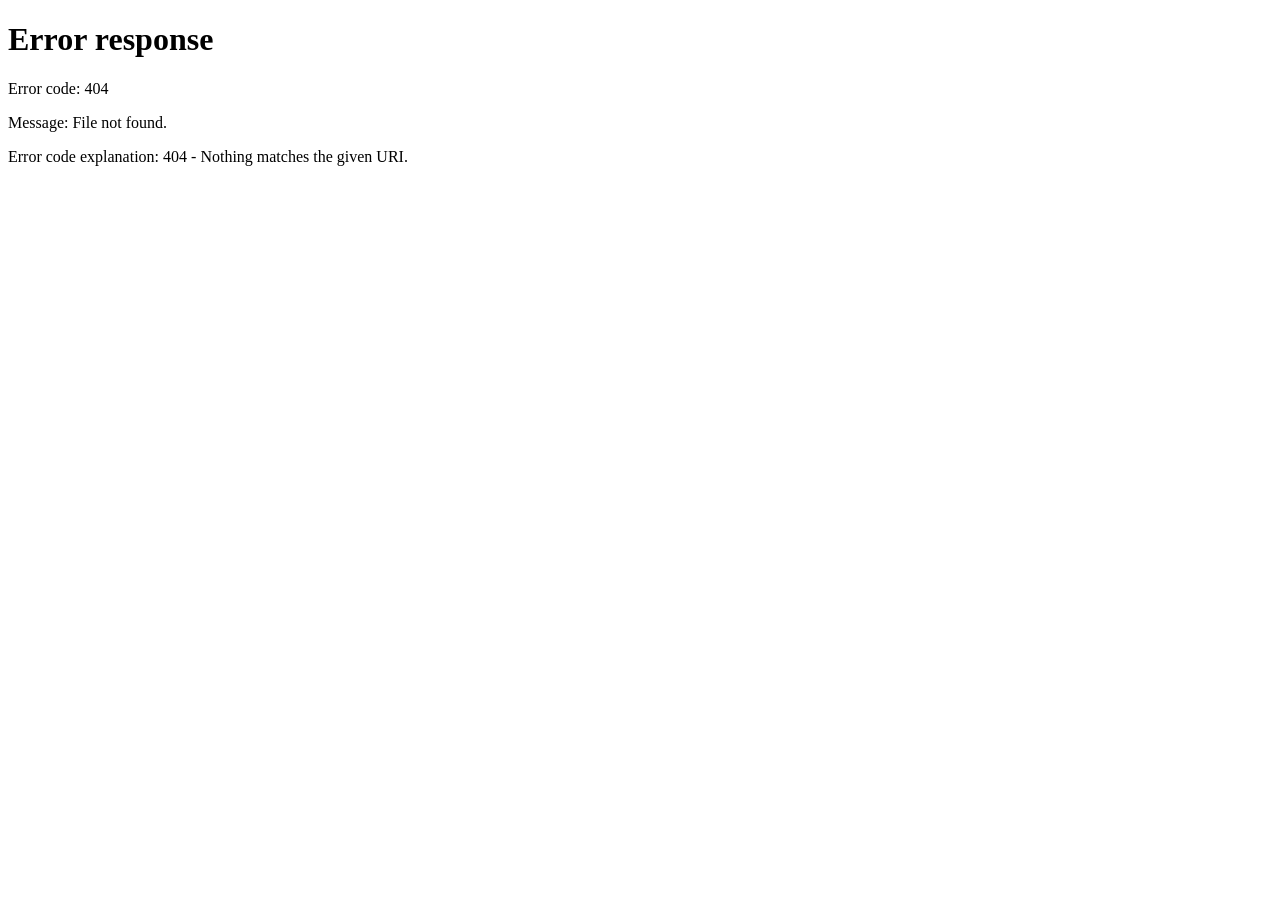
==== Dashboard.html @ f4b06d3c "added dashboard and registration" ====
<!DOCTYPE html>
<html lang="en">
<head>
    <meta charset="UTF-8">
    <meta name="viewport" content="width=device-width, initial-scale=1.0">
    <title>Student Dashboard</title>
    <style>
        *{margin:0;padding:0;box-sizing:border-box}
        body{font-family:Arial;background:#f5f5f5;display:flex;justify-content:center;align-items:center;min-height:100vh}
        .dash{
            background:white;
            width:500px;
            padding:40px;
            border-radius:14px;
            box-shadow:0 4px 20px rgba(0,0,0,0.1);
            text-align:center;
        }
        h1{color:#15803d;margin-bottom:20px}
        .info{text-align:left;margin-top:20px;background:#f0fdf4;padding:20px;border-radius:10px}
        .info p{margin-bottom:10px;font-size:18px}
        .info strong{color:#0f172a}
        button{
            margin-top:25px;width:100%;padding:12px;
            background:#e11d48;color:white;border:none;
            border-radius:8px;font-size:16px;cursor:pointer;
        }
    </style>
</head>
<body>
    <div class="dash">
        <h1>Welcome to Dashboard 🎉</h1>
        <p id="welcomeMsg">Loading...</p>
        <div class="info" id="studentInfo"></div>
        <button onclick="logout()">Logout</button>
    </div>

    <script>
        
        let data = localStorage.getItem('student');
        
        if(!data){
            
            alert("Please register first!");
            window.location.href = "register.html";
        } else {
            let student = JSON.parse(data);
            document.getElementById('welcomeMsg').innerHTML = `Hello, <strong>${student.name}</strong>!`;
            document.getElementById('studentInfo').innerHTML = `
                <p><strong>Reg No:</strong> ${student.regNo}</p>
                <p><strong>Email:</strong> ${student.email}</p>
                <p><strong>Course:</strong> ${student.course}</p>
                <p><strong>Year:</strong> ${student.year}</p>
            `;
        }

        function logout(){
            localStorage.removeItem('student');
            window.location.href = "register.html";
        }
    </script>
</body>
</html>
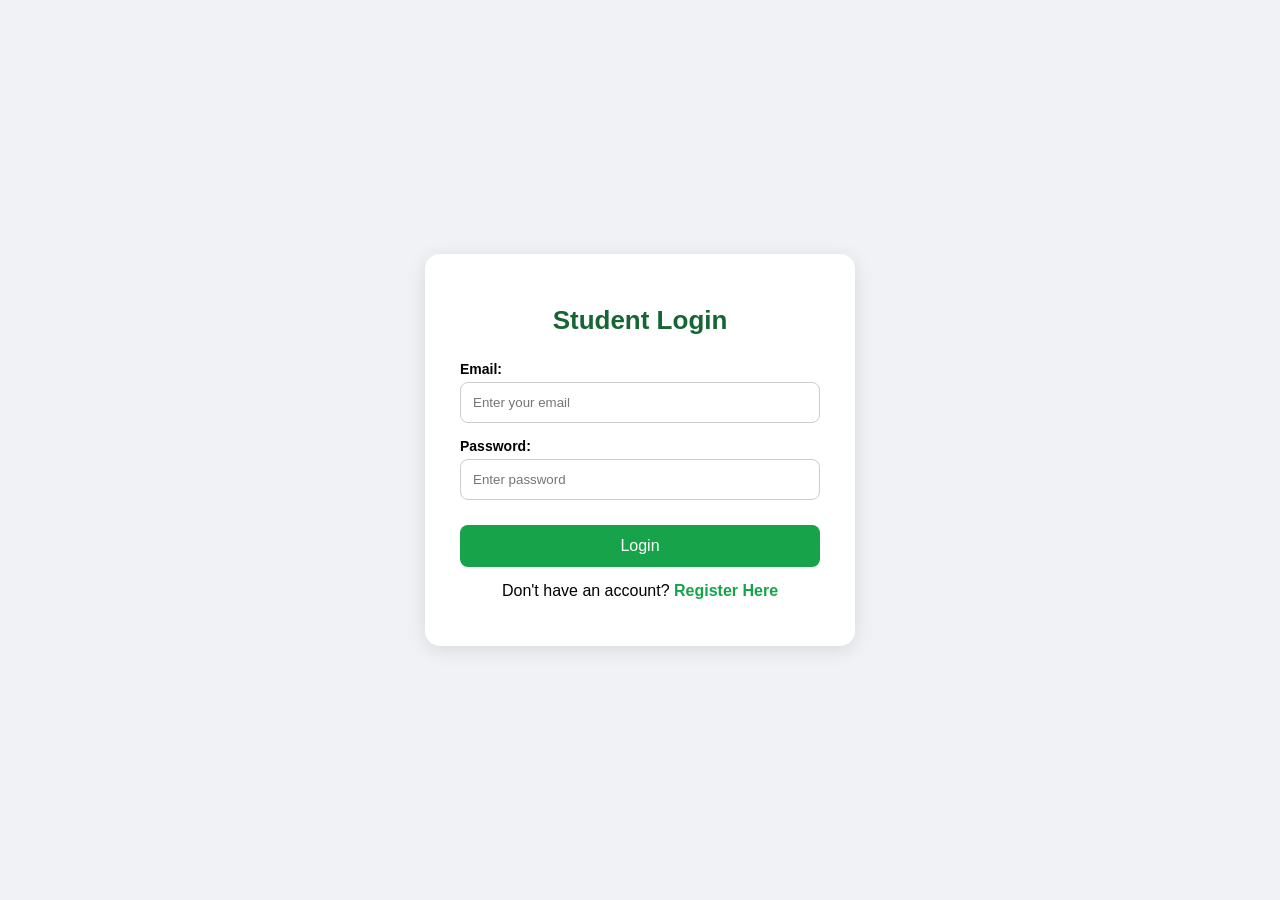
==== commit 66671716: "updated Dashboard, LogIN, index and style" ====
--- a/Dashboard.html
+++ b/Dashboard.html
@@ -3,59 +3,127 @@
 <head>
     <meta charset="UTF-8">
     <meta name="viewport" content="width=device-width, initial-scale=1.0">
-    <title>Student Dashboard</title>
+    <title>Dashboard</title>
+    <link rel="stylesheet" href="style.css">
     <style>
-        *{margin:0;padding:0;box-sizing:border-box}
-        body{font-family:Arial;background:#f5f5f5;display:flex;justify-content:center;align-items:center;min-height:100vh}
-        .dash{
-            background:white;
-            width:500px;
-            padding:40px;
-            border-radius:14px;
-            box-shadow:0 4px 20px rgba(0,0,0,0.1);
-            text-align:center;
+        body {
+            background: #f0f2f5;
+            display: block;
+            padding: 0;
         }
-        h1{color:#15803d;margin-bottom:20px}
-        .info{text-align:left;margin-top:20px;background:#f0fdf4;padding:20px;border-radius:10px}
-        .info p{margin-bottom:10px;font-size:18px}
-        .info strong{color:#0f172a}
-        button{
-            margin-top:25px;width:100%;padding:12px;
-            background:#e11d48;color:white;border:none;
-            border-radius:8px;font-size:16px;cursor:pointer;
+        .top-nav {
+            background: white;
+            padding: 15px 30px;
+            display: flex;
+            justify-content: space-between;
+            align-items: center;
+            box-shadow: 0 2px 10px rgba(0,0,0,0.05);
+        }
+        .top-nav h3 { color: #166534; margin: 0; }
+        .logout-btn-small {
+            background: #fee2e2;
+            color: #dc2626;
+            border: none;
+            padding: 8px 16px;
+            border-radius: 20px;
+            cursor: pointer;
+            font-weight: bold;
+        }
+        .dashboard-wrapper {
+            max-width: 800px;
+            margin: 30px auto;
+            padding: 20px;
+            display: grid;
+            gap: 20px;
+        }
+        .welcome-card {
+            background: linear-gradient(135deg, #166534, #16a34a);
+            color: white;
+            padding: 30px;
+            border-radius: 20px;
+            display: flex;
+            align-items: center;
+            gap: 20px;
+        }
+        .avatar {
+            width: 70px;
+            height: 70px;
+            background: white;
+            color: #166534;
+            border-radius: 50%;
+            display: flex;
+            justify-content: center;
+            align-items: center;
+            font-size: 28px;
+            font-weight: bold;
+        }
+        .info-grid {
+            display: grid;
+            grid-template-columns: repeat(auto-fit, minmax(200px, 1fr));
+            gap: 15px;
+        }
+        .info-card {
+            background: white;
+            padding: 20px;
+            border-radius: 15px;
+            box-shadow: 0 4px 15px rgba(0,0,0,0.05);
+            border-left: 4px solid #16a34a;
+        }
+        .info-card .label {
+            font-size: 12px;
+            color: #888;
+            text-transform: uppercase;
+            letter-spacing: 1px;
+        }
+        .info-card .value {
+            font-size: 16px;
+            font-weight: bold;
+            color: #111;
+            margin-top: 5px;
+            word-break: break-all;
         }
     </style>
 </head>
 <body>
-    <div class="dash">
-        <h1>Welcome to Dashboard 🎉</h1>
-        <p id="welcomeMsg">Loading...</p>
-        <div class="info" id="studentInfo"></div>
-        <button onclick="logout()">Logout</button>
+    <div class="top-nav">
+        <h3>Kisii University Portal</h3>
+        <button class="logout-btn-small" onclick="logout()">Logout</button>
+    </div>
+
+    <div class="dashboard-wrapper">
+        <div class="welcome-card">
+            <div class="avatar" id="avatar">OM</div>
+            <div>
+                <h2 style="margin:0; color:white; text-align:left;">Welcome to Dashboard 🎉</h2>
+                <p style="margin:5px 0 0 0; opacity:0.9;" id="helloText">Hello, Obwanda Martin!</p>
+            </div>
+        </div>
+
+        <div class="info-grid" id="studentDetails">
+            <!-- JS will fill here -->
+        </div>
     </div>
 
     <script>
-        
-        let data = localStorage.getItem('student');
-        
-        if(!data){
+        let student = JSON.parse(localStorage.getItem('student'));
+
+        if(student){
+            document.getElementById('helloText').textContent = `Hello, ${student.name}!`;
+            document.getElementById('avatar').textContent = student.name.split(' ').map(n=>n[0]).join('').substring(0,2).toUpperCase();
             
-            alert("Please register first!");
-            window.location.href = "register.html";
+            document.getElementById('studentDetails').innerHTML = `
+                <div class="info-card"><div class="label">Registration No</div><div class="value">${student.regNo}</div></div>
+                <div class="info-card"><div class="label">Email Address</div><div class="value">${student.email}</div></div>
+                <div class="info-card"><div class="label">Course</div><div class="value">${student.course}</div></div>
+                <div class="info-card"><div class="label">Year of Study</div><div class="value">${student.year}</div></div>
+            `;
         } else {
-            let student = JSON.parse(data);
-            document.getElementById('welcomeMsg').innerHTML = `Hello, <strong>${student.name}</strong>!`;
-            document.getElementById('studentInfo').innerHTML = `
-                <p><strong>Reg No:</strong> ${student.regNo}</p>
-                <p><strong>Email:</strong> ${student.email}</p>
-                <p><strong>Course:</strong> ${student.course}</p>
-                <p><strong>Year:</strong> ${student.year}</p>
-            `;
+            window.location.href = "LogIn.html";
         }
 
         function logout(){
             localStorage.removeItem('student');
-            window.location.href = "register.html";
+            window.location.href = "LogIn.html";
         }
     </script>
 </body>
--- a/style.css
+++ b/style.css
@@ -0,0 +1,80 @@
+body {
+    margin: 0;
+    font-family: Arial, sans-serif;
+    background: #f0f2f5;
+    display: flex;
+    justify-content: center;
+    align-items: center;
+    min-height: 100vh;
+}
+.main-container {
+    width: 100%;
+    display: flex;
+    justify-content: center;
+    padding: 20px;
+}
+.form-container, .dashboard-container {
+    background: white;
+    padding: 30px 35px;
+    border-radius: 15px;
+    box-shadow: 0 4px 20px rgba(0,0,0,0.1);
+    width: 360px;
+}
+.form-container h2, .dashboard-container h2 {
+    text-align: center;
+    color: #166534;
+    margin-bottom: 25px;
+    font-size: 26px;
+}
+.form-group {
+    margin-bottom: 15px;
+    display: flex;
+    flex-direction: column;
+}
+.form-group label {
+    font-weight: bold;
+    margin-bottom: 5px;
+    font-size: 14px;
+}
+.form-group input, .form-group select {
+    padding: 12px;
+    border: 1px solid #ccc;
+    border-radius: 8px;
+    outline: none;
+}
+.form-group input:focus, .form-group select:focus {
+    border-color: #16a34a;
+}
+button[type="submit"], .logout-btn {
+    width: 100%;
+    background: #16a34a;
+    color: white;
+    border: none;
+    padding: 12px;
+    border-radius: 8px;
+    font-size: 16px;
+    cursor: pointer;
+    margin-top: 10px;
+}
+button[type="submit"]:hover, .logout-btn:hover {
+    background: #15803d;
+}
+.form-container p {
+    text-align: center;
+    margin-top: 15px;
+}
+.form-container a {
+    color: #16a34a;
+    text-decoration: none;
+    font-weight: bold;
+}
+.detail {
+    background: #f0fdf4;
+    padding: 12px;
+    border-radius: 8px;
+    margin-bottom: 10px;
+    border-left: 4px solid #16a34a;
+}
+.detail strong { 
+    color: #166534; 
+}
